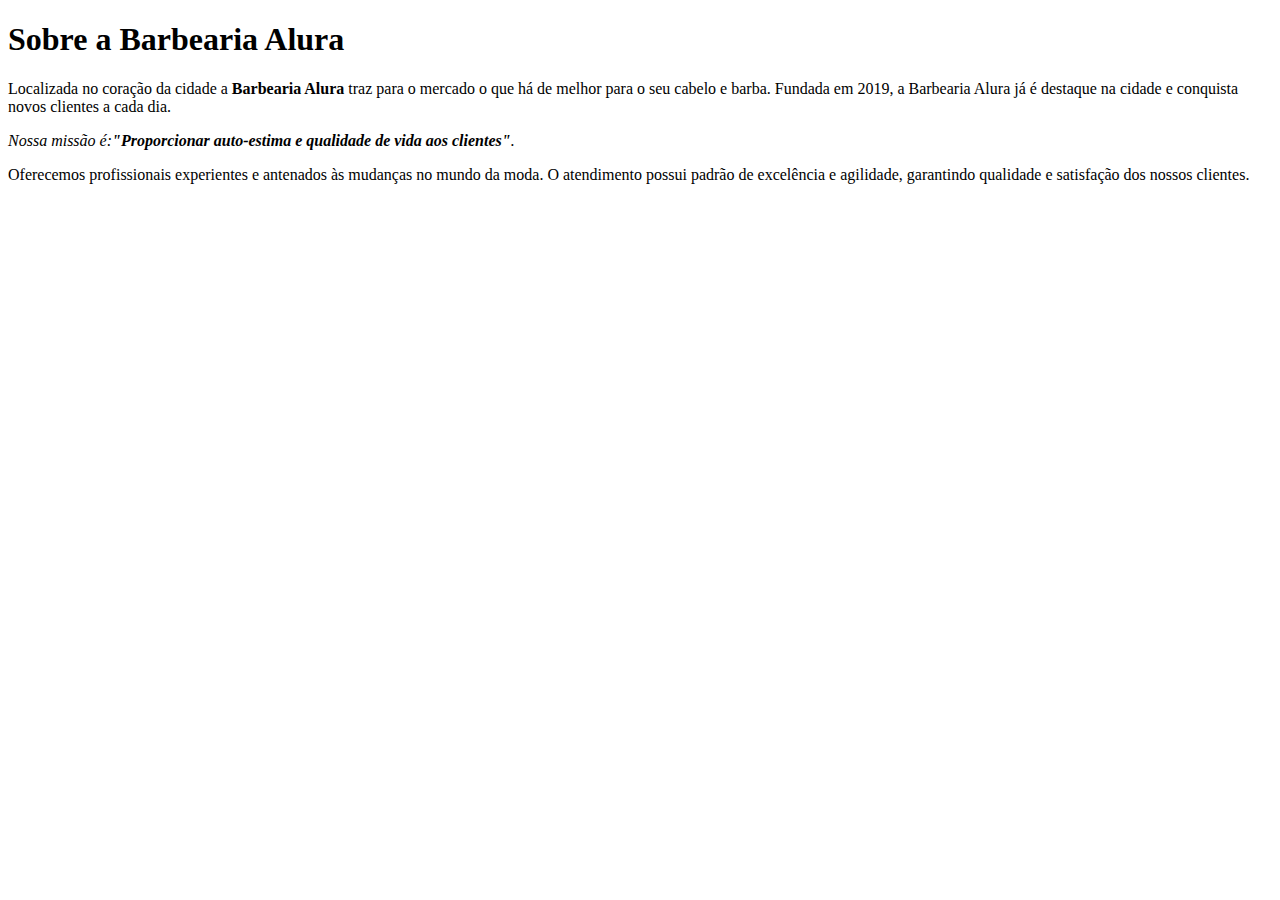
==== index.html @ aa85ade1 "creating the basic structure of the page" ====
<!DOCTYPE html>
<html lang="pt">

<head>
  <meta charset="UTF-8" />
  <meta name="viewport" content="width=device-width, initial-scale=1.0" />
  <title>Barbearia Alura</title>
</head>

<body>
  <h1>Sobre a Barbearia Alura</h1>

  <p>Localizada no coração da cidade a <strong>Barbearia Alura</strong> traz
    para o mercado o que há de melhor para o seu cabelo e barba. Fundada em
    2019, a Barbearia Alura já é destaque na cidade e conquista novos clientes
    a cada dia.</p>

  <p>
    <em>Nossa missão é:<strong>"Proporcionar auto-estima e qualidade de vida aos clientes"</strong>.</em>
  </p>

  <p>Oferecemos profissionais experientes e antenados às mudanças no mundo da
    moda. O atendimento possui padrão de excelência e agilidade, garantindo
    qualidade e satisfação dos nossos clientes.</p>
</body>

</html>
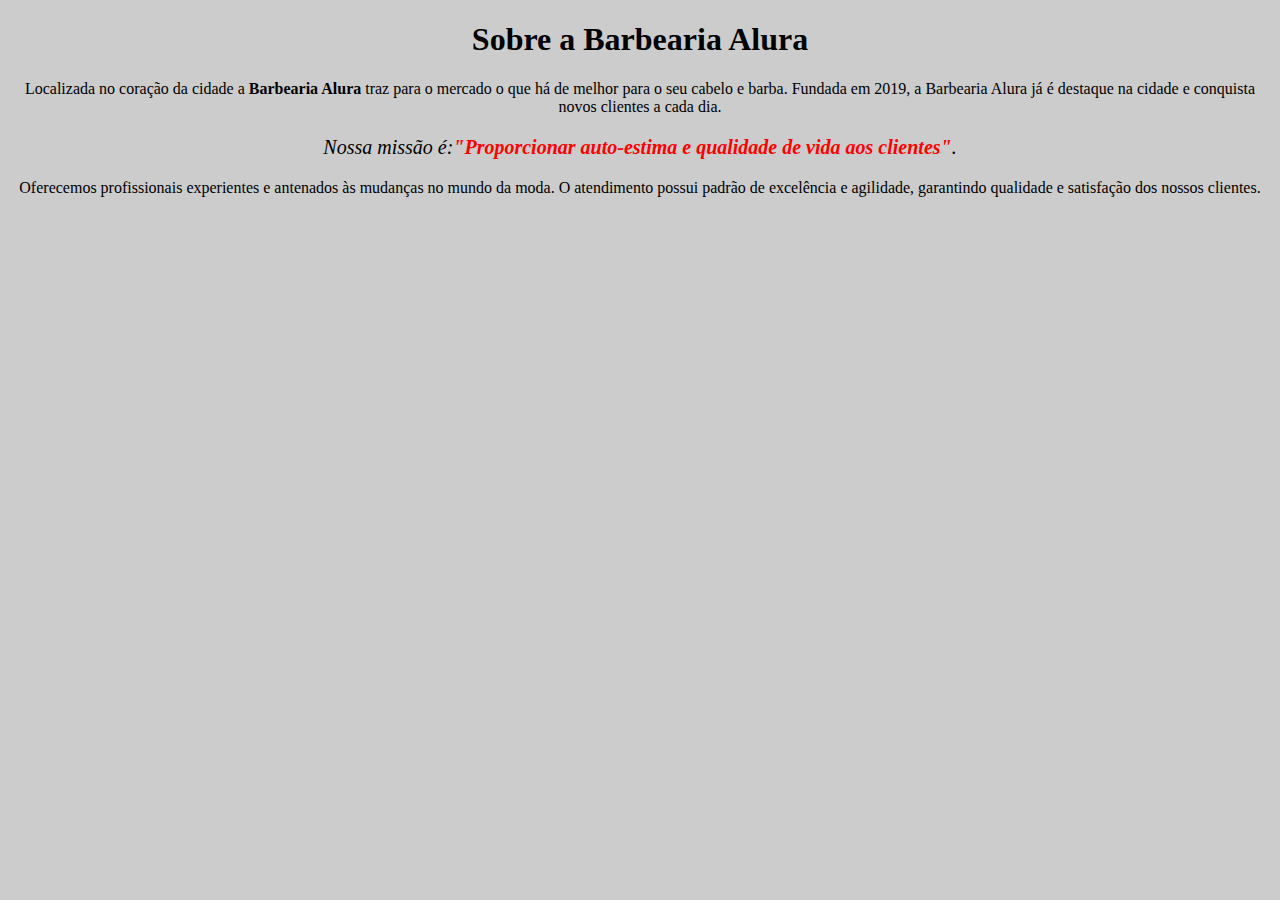
==== commit 0581bae4: "creating the style.css file and adding styles to the page" ====
--- a/index.html
+++ b/index.html
@@ -4,6 +4,7 @@
 <head>
   <meta charset="UTF-8" />
   <meta name="viewport" content="width=device-width, initial-scale=1.0" />
+  <link rel="stylesheet" href="style.css">
   <title>Barbearia Alura</title>
 </head>
 
@@ -15,9 +16,8 @@
     2019, a Barbearia Alura já é destaque na cidade e conquista novos clientes
     a cada dia.</p>
 
-  <p>
-    <em>Nossa missão é:<strong>"Proporcionar auto-estima e qualidade de vida aos clientes"</strong>.</em>
-  </p>
+  <p style="font-size: 20px"><em>Nossa missão é:<strong>"Proporcionar auto-estima e qualidade de vida aos
+        clientes"</strong>.</em></p>
 
   <p>Oferecemos profissionais experientes e antenados às mudanças no mundo da
     moda. O atendimento possui padrão de excelência e agilidade, garantindo
--- a/style.css
+++ b/style.css
@@ -0,0 +1,15 @@
+body {
+  background: #cccccc;
+}
+
+h1 {
+  text-align: center;
+}
+
+p {
+  text-align: center;
+}
+
+em strong {
+  color: #ff0000;
+}
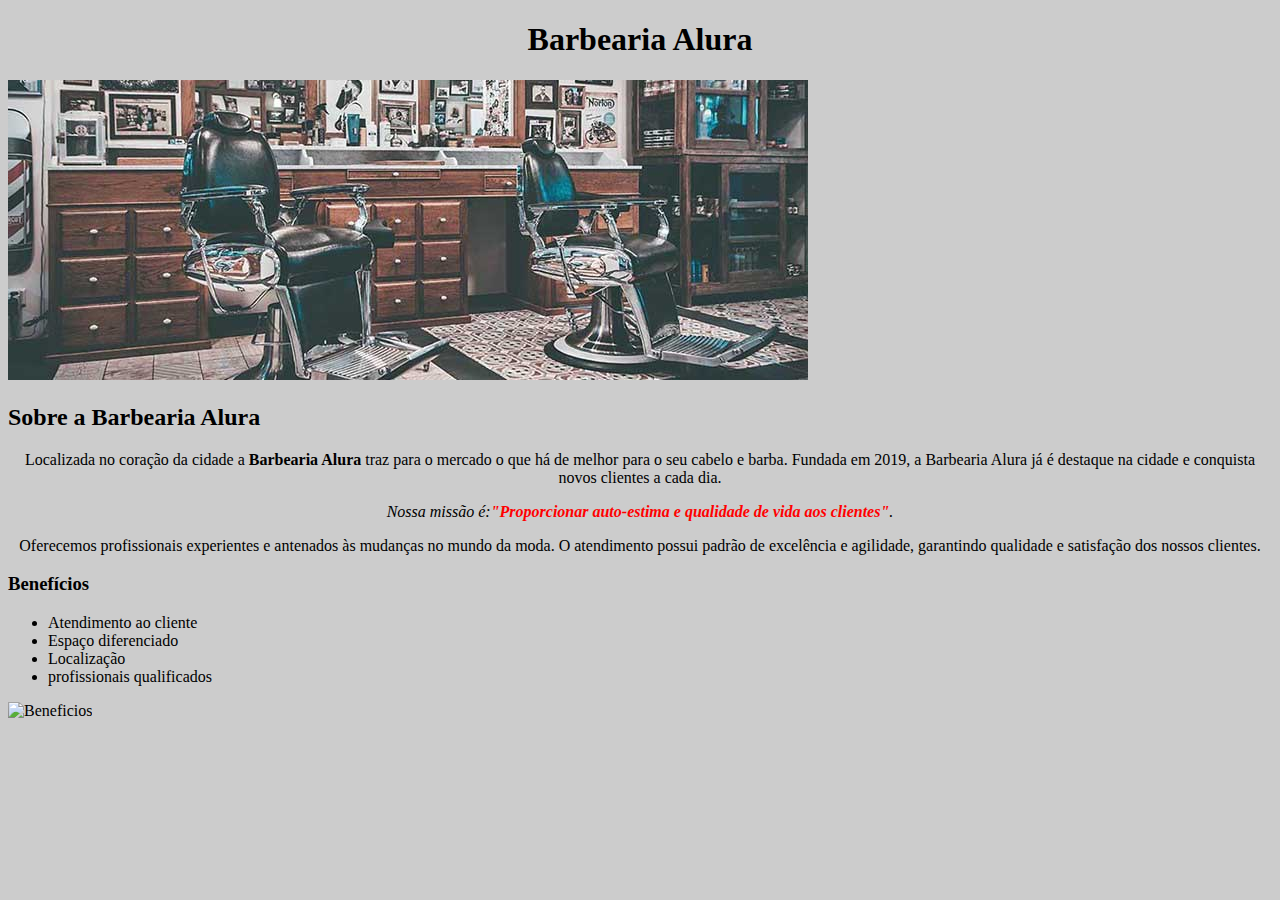
==== commit a8743419: "structuring the html document" ====
--- a/index.html
+++ b/index.html
@@ -9,19 +9,41 @@
 </head>
 
 <body>
-  <h1>Sobre a Barbearia Alura</h1>
+  <header>
+    <h1 id="header-text">Barbearia Alura</h1>
+    <img src="./images/banner.jpg" alt="barbearia Alura">
+  </header>
 
-  <p>Localizada no coração da cidade a <strong>Barbearia Alura</strong> traz
-    para o mercado o que há de melhor para o seu cabelo e barba. Fundada em
-    2019, a Barbearia Alura já é destaque na cidade e conquista novos clientes
-    a cada dia.</p>
+  <div class="main">
+    <h2 class="text-align">Sobre a Barbearia Alura</h2>
 
-  <p style="font-size: 20px"><em>Nossa missão é:<strong>"Proporcionar auto-estima e qualidade de vida aos
-        clientes"</strong>.</em></p>
+    <p>Localizada no coração da cidade a <strong>Barbearia Alura</strong> traz
+      para o mercado o que há de melhor para o seu cabelo e barba. Fundada em
+      2019, a Barbearia Alura já é destaque na cidade e conquista novos clientes
+      a cada dia.
+    </p>
 
-  <p>Oferecemos profissionais experientes e antenados às mudanças no mundo da
-    moda. O atendimento possui padrão de excelência e agilidade, garantindo
-    qualidade e satisfação dos nossos clientes.</p>
+    <p id="missao"><em>Nossa missão é:<strong>"Proporcionar auto-estima e qualidade de vida aos
+          clientes"</strong>.</em>
+    </p>
+
+    <p>Oferecemos profissionais experientes e antenados às mudanças no mundo da
+      moda. O atendimento possui padrão de excelência e agilidade, garantindo
+      qualidade e satisfação dos nossos clientes.</p>
+  </div>
+
+  <div class="beneficios">
+    <h3 class="text-align">Benefícios</h3>
+
+    <ul>
+      <li>Atendimento ao cliente</li>
+      <li>Espaço diferenciado</li>
+      <li>Localização</li>
+      <li>profissionais qualificados</li>
+    </ul>
+
+    <img src="./images/beneficios.jpg" alt="Beneficios">
+  </div>
 </body>
 
 </html>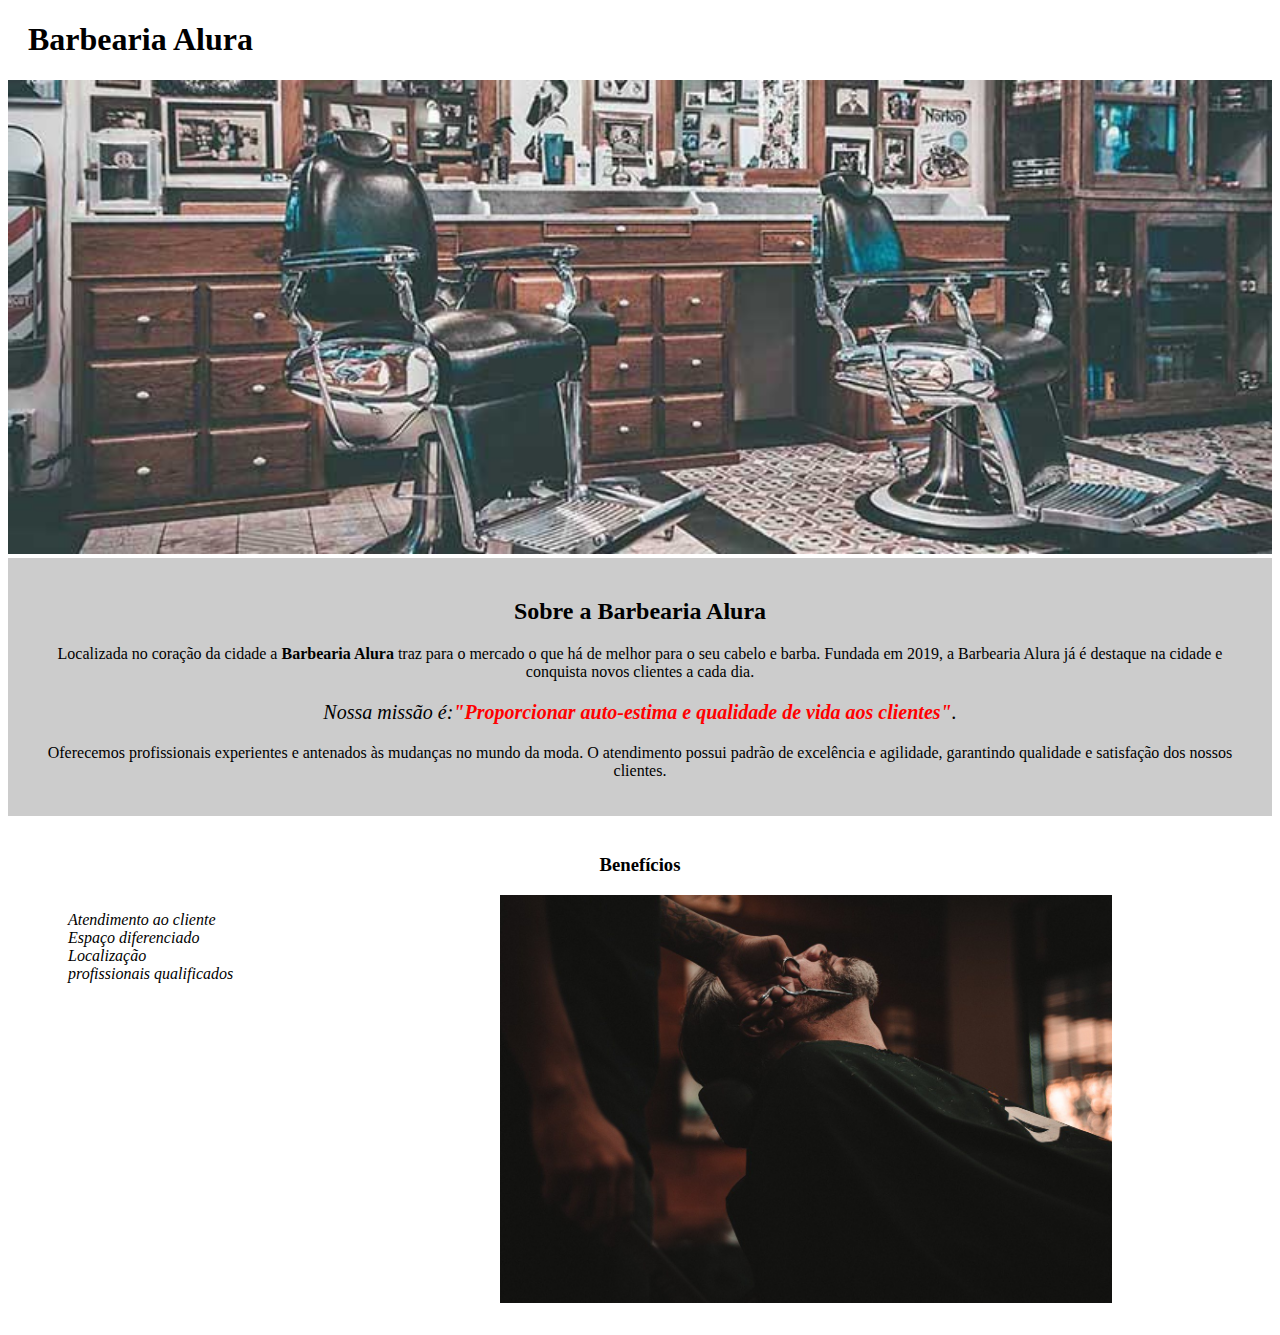
==== commit c30911be: "adding products.html file" ====
--- a/index.html
+++ b/index.html
@@ -4,7 +4,7 @@
 <head>
   <meta charset="UTF-8" />
   <meta name="viewport" content="width=device-width, initial-scale=1.0" />
-  <link rel="stylesheet" href="style.css">
+  <link rel="stylesheet" href="./styles/index.css">
   <title>Barbearia Alura</title>
 </head>
 
--- a/styles/index.css
+++ b/styles/index.css
@@ -0,0 +1,54 @@
+/* body {
+} */
+
+header h1 {
+  /* text-align: center; */
+  padding-left: 20px;
+}
+
+header img {
+  width: 100%;
+}
+
+.main {
+  background: #cccccc;
+  padding: 20px;
+}
+
+.text-align {
+  text-align: center;
+}
+
+p {
+  text-align: center;
+}
+
+#missao {
+  font-size: 20px;
+}
+
+em strong {
+  color: #ff0000;
+}
+
+.beneficios {
+  background: #ffffff;
+  padding: 20px;
+}
+
+.beneficios ul {
+  display: inline-block;
+  vertical-align: top;
+  width: 20%;
+  margin-right: 15%;
+}
+
+.beneficios li {
+  font-style: italic;
+  /* text-decoration: none; */
+  list-style: none;
+}
+
+.beneficios img {
+  width: 50%;
+}
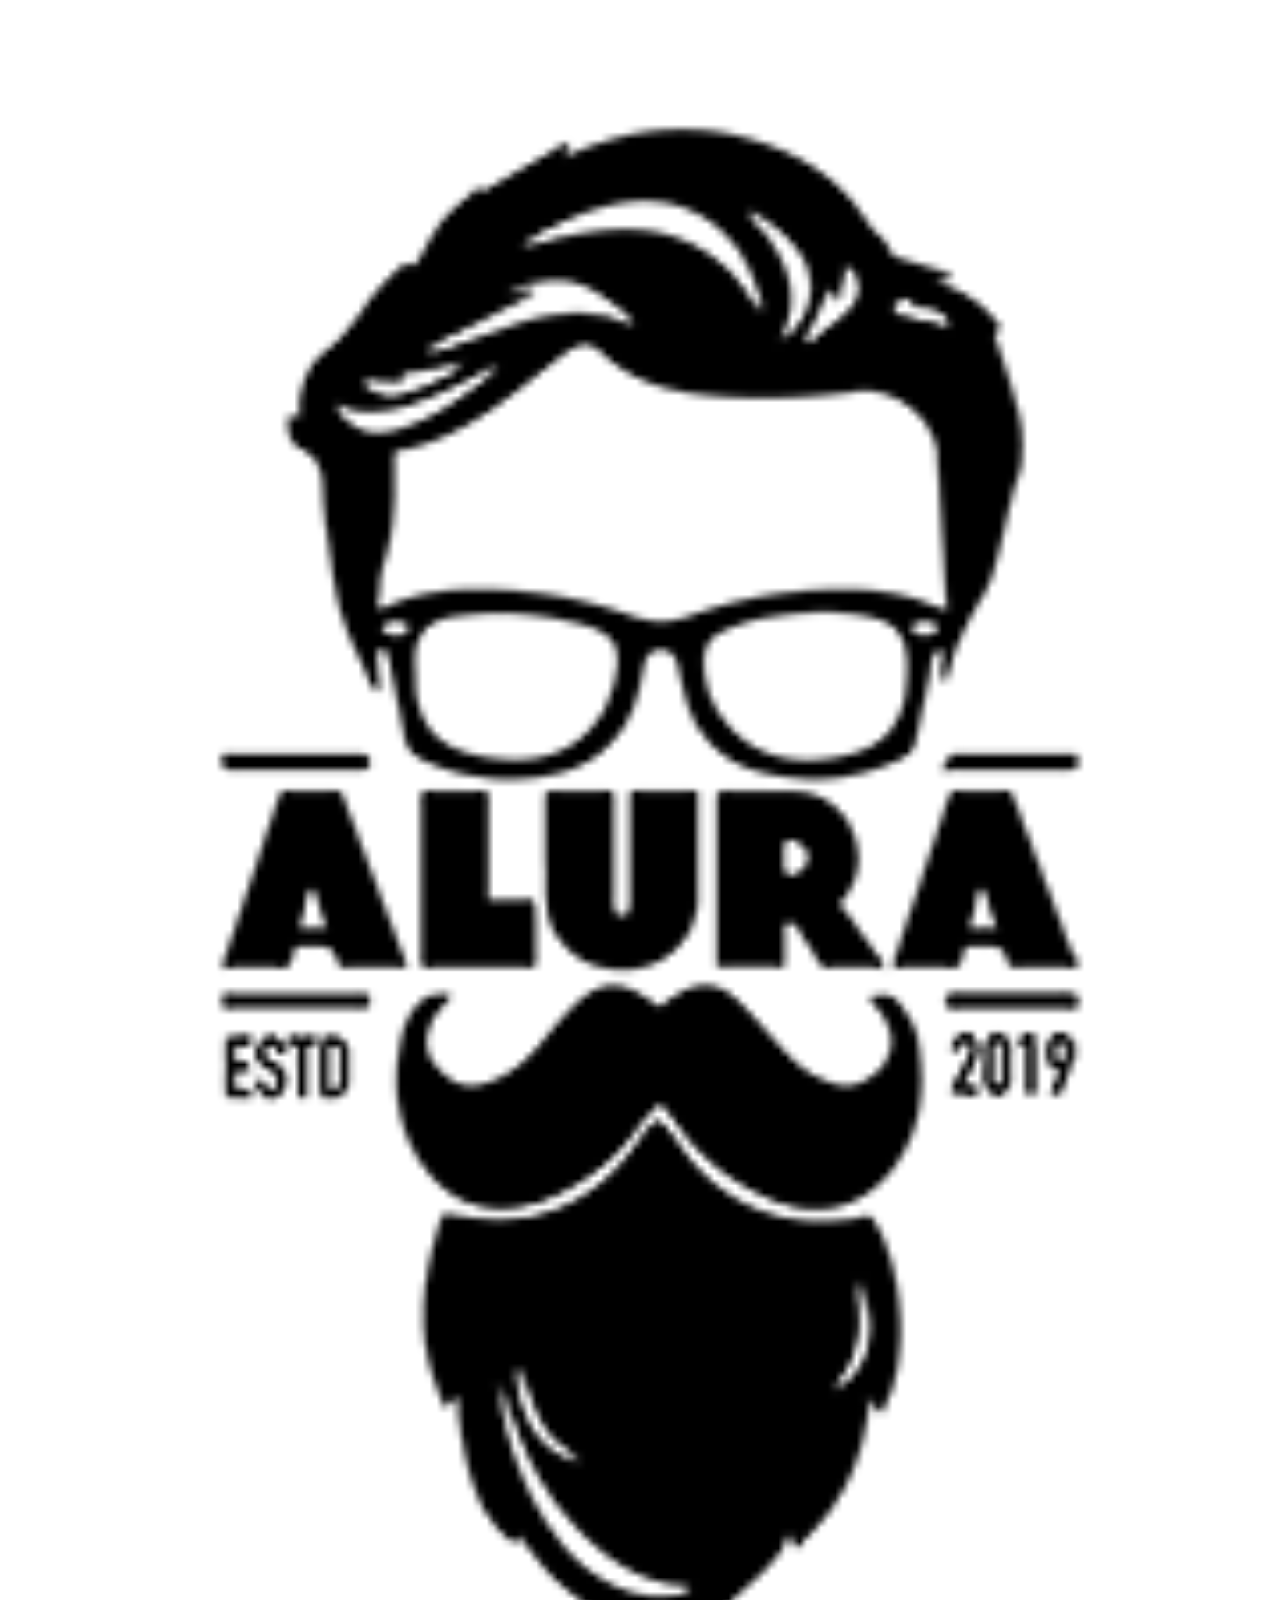
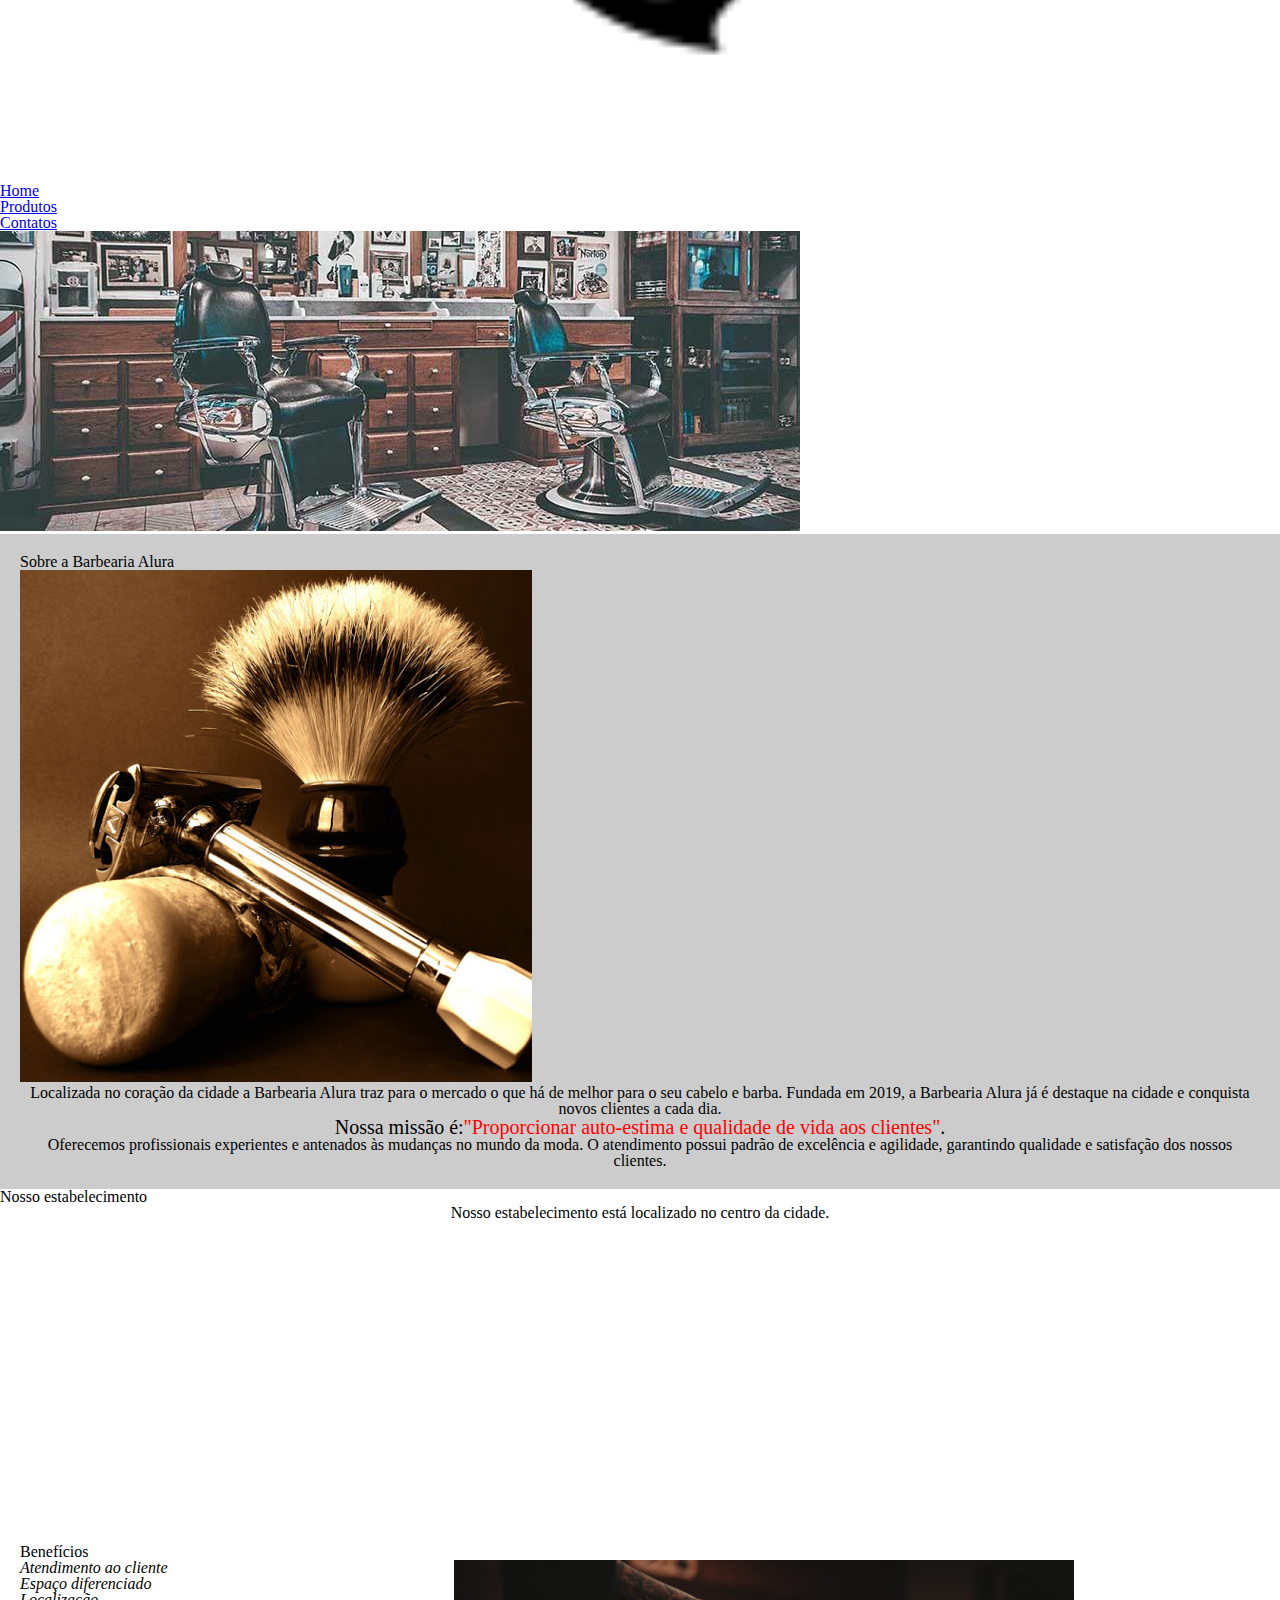
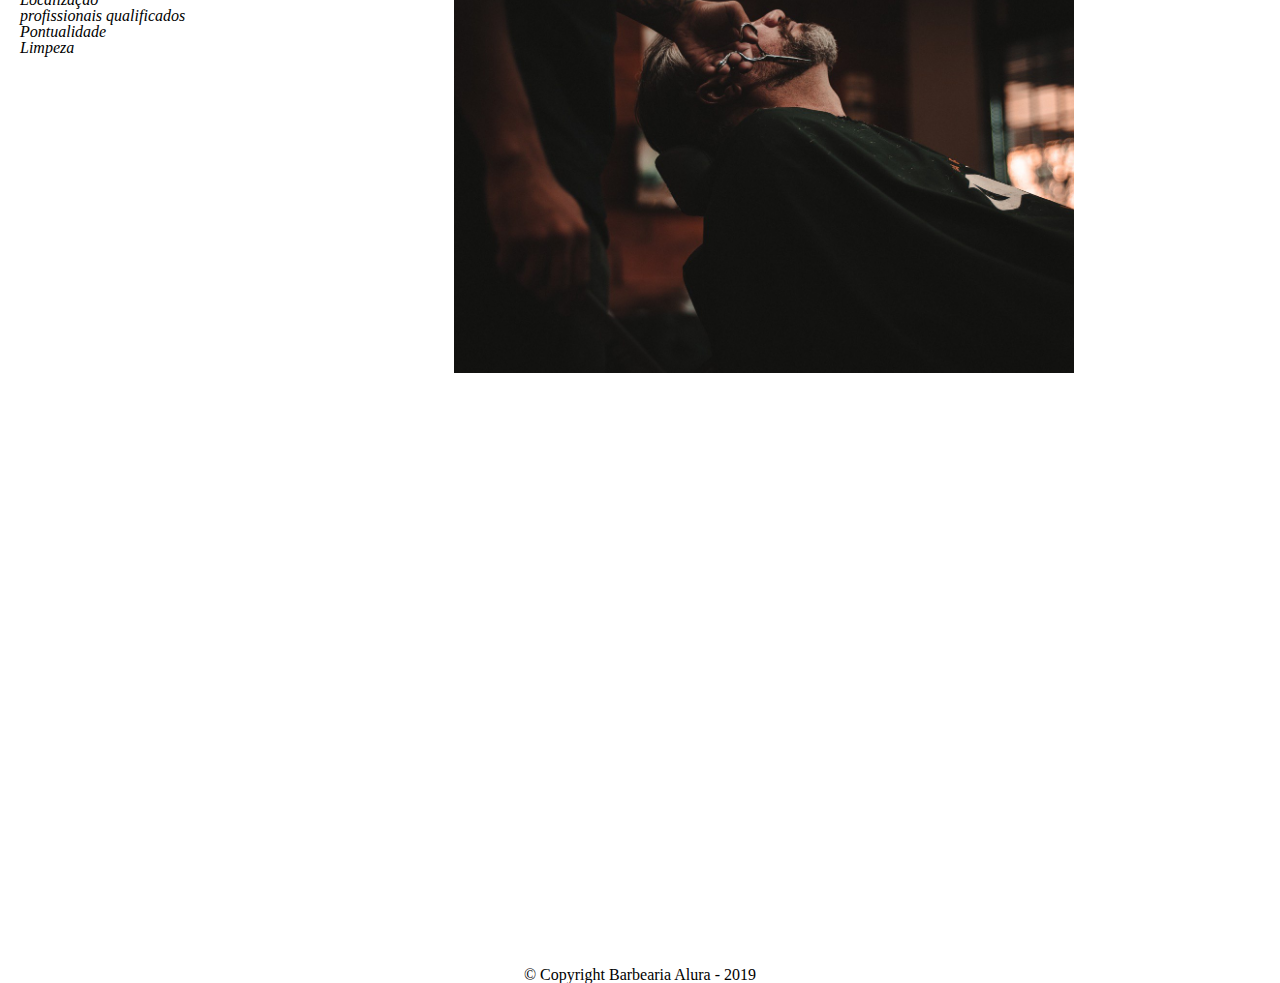
==== commit d4be1075: "restructuring the index page" ====
--- a/index.html
+++ b/index.html
@@ -4,46 +4,87 @@
 <head>
   <meta charset="UTF-8" />
   <meta name="viewport" content="width=device-width, initial-scale=1.0" />
+  <link rel="stylesheet" href="./styles/reset.css">
   <link rel="stylesheet" href="./styles/index.css">
+  <link href="https://fonts.googleapis.com/css?family=Montserrat&display=swap" rel="stylesheet">
   <title>Barbearia Alura</title>
 </head>
 
 <body>
   <header>
-    <h1 id="header-text">Barbearia Alura</h1>
-    <img src="./images/banner.jpg" alt="barbearia Alura">
+    <div class="nav-box">
+      <h1><img src="./images/logo.png" alt="logo da Alura"></h1>
+
+      <nav>
+        <ul>
+          <li><a href="index.html">Home</a></li>
+          <li><a href="products.html">Produtos</a></li>
+          <li><a href="contacts.html">Contatos</a></li>
+        </ul>
+      </nav>
+    </div>
   </header>
 
-  <div class="main">
-    <h2 class="text-align">Sobre a Barbearia Alura</h2>
+  <img class="banner" src="./images/banner.jpg" alt="barbearia Alura">
+  <main>
+    <section class="main">
+      <h2 class="main-text">Sobre a Barbearia Alura</h2>
 
-    <p>Localizada no coração da cidade a <strong>Barbearia Alura</strong> traz
-      para o mercado o que há de melhor para o seu cabelo e barba. Fundada em
-      2019, a Barbearia Alura já é destaque na cidade e conquista novos clientes
-      a cada dia.
-    </p>
+      <img class="utensilios" src="./images/utensilios.jpg" alt="Utensilios de um Barbeiro">
 
-    <p id="missao"><em>Nossa missão é:<strong>"Proporcionar auto-estima e qualidade de vida aos
-          clientes"</strong>.</em>
-    </p>
+      <p>Localizada no coração da cidade a <strong>Barbearia Alura</strong> traz
+        para o mercado o que há de melhor para o seu cabelo e barba. Fundada em
+        2019, a Barbearia Alura já é destaque na cidade e conquista novos clientes
+        a cada dia.
+      </p>
 
-    <p>Oferecemos profissionais experientes e antenados às mudanças no mundo da
-      moda. O atendimento possui padrão de excelência e agilidade, garantindo
-      qualidade e satisfação dos nossos clientes.</p>
-  </div>
+      <p id="missao"><em>Nossa missão é:<strong>"Proporcionar auto-estima e qualidade de vida aos
+            clientes"</strong>.</em>
+      </p>
 
-  <div class="beneficios">
-    <h3 class="text-align">Benefícios</h3>
+      <p>Oferecemos profissionais experientes e antenados às mudanças no mundo da
+        moda. O atendimento possui padrão de excelência e agilidade, garantindo
+        qualidade e satisfação dos nossos clientes.</p>
+    </section>
 
-    <ul>
-      <li>Atendimento ao cliente</li>
-      <li>Espaço diferenciado</li>
-      <li>Localização</li>
-      <li>profissionais qualificados</li>
-    </ul>
+    <section class="map">
+      <h3 class="main-text">Nosso estabelecimento</h3>
+      <p>Nosso estabelecimento está localizado no centro da cidade.</p>
+      <div class="map-content">
+        <iframe
+          src="https://www.google.com/maps/embed?pb=!1m18!1m12!1m3!1d117005.02510606417!2d-46.67402761460201!3d-23.589730907725915!2m3!1f0!2f0!3f0!3m2!1i1024!2i768!4f13.1!3m3!1m2!1s0x94ce5a2b2ed7f3a1%3A0xab35da2f5ca62674!2sCaelum%20-%20Escola%20de%20Tecnologia!5e0!3m2!1spt-BR!2sbr!4v1611615444217!5m2!1spt-BR!2sbr"
+          width="100%" height="300" frameborder="0" style="border:0;" allowfullscreen="" aria-hidden="false"
+          tabindex="0">
+        </iframe>
+      </div>
+    </section>
 
-    <img src="./images/beneficios.jpg" alt="Beneficios">
-  </div>
+    <section class="beneficios">
+      <h3 class="main-text">Benefícios</h3>
+
+      <div class="beneficios-container">
+        <ul class="beneficios-list">
+          <li class="itens">Atendimento ao cliente</li>
+          <li class="itens">Espaço diferenciado</li>
+          <li class="itens">Localização</li>
+          <li class="itens">profissionais qualificados</li>
+          <li class="itens">Pontualidade</li>
+          <li class="itens">Limpeza</li>
+        </ul><img class="img-beneficios" src="./images/beneficios.jpg" alt="Beneficios">
+      </div>
+
+      <div class="video">
+        <iframe width="560" height="315" src="https://www.youtube.com/embed/wcVVXUV0YUY" frameborder="0"
+          allow="accelerometer; autoplay; clipboard-write; encrypted-media; gyroscope; picture-in-picture"
+          allowfullscreen>
+        </iframe>
+      </div>
+    </section>
+  </main>
+  <footer>
+    <img src="./images/logo-branco.png" alt="logo Alura">
+    <p class="copyright">&copy; Copyright Barbearia Alura - 2019</p>
+  </footer>
 </body>
 
 </html>